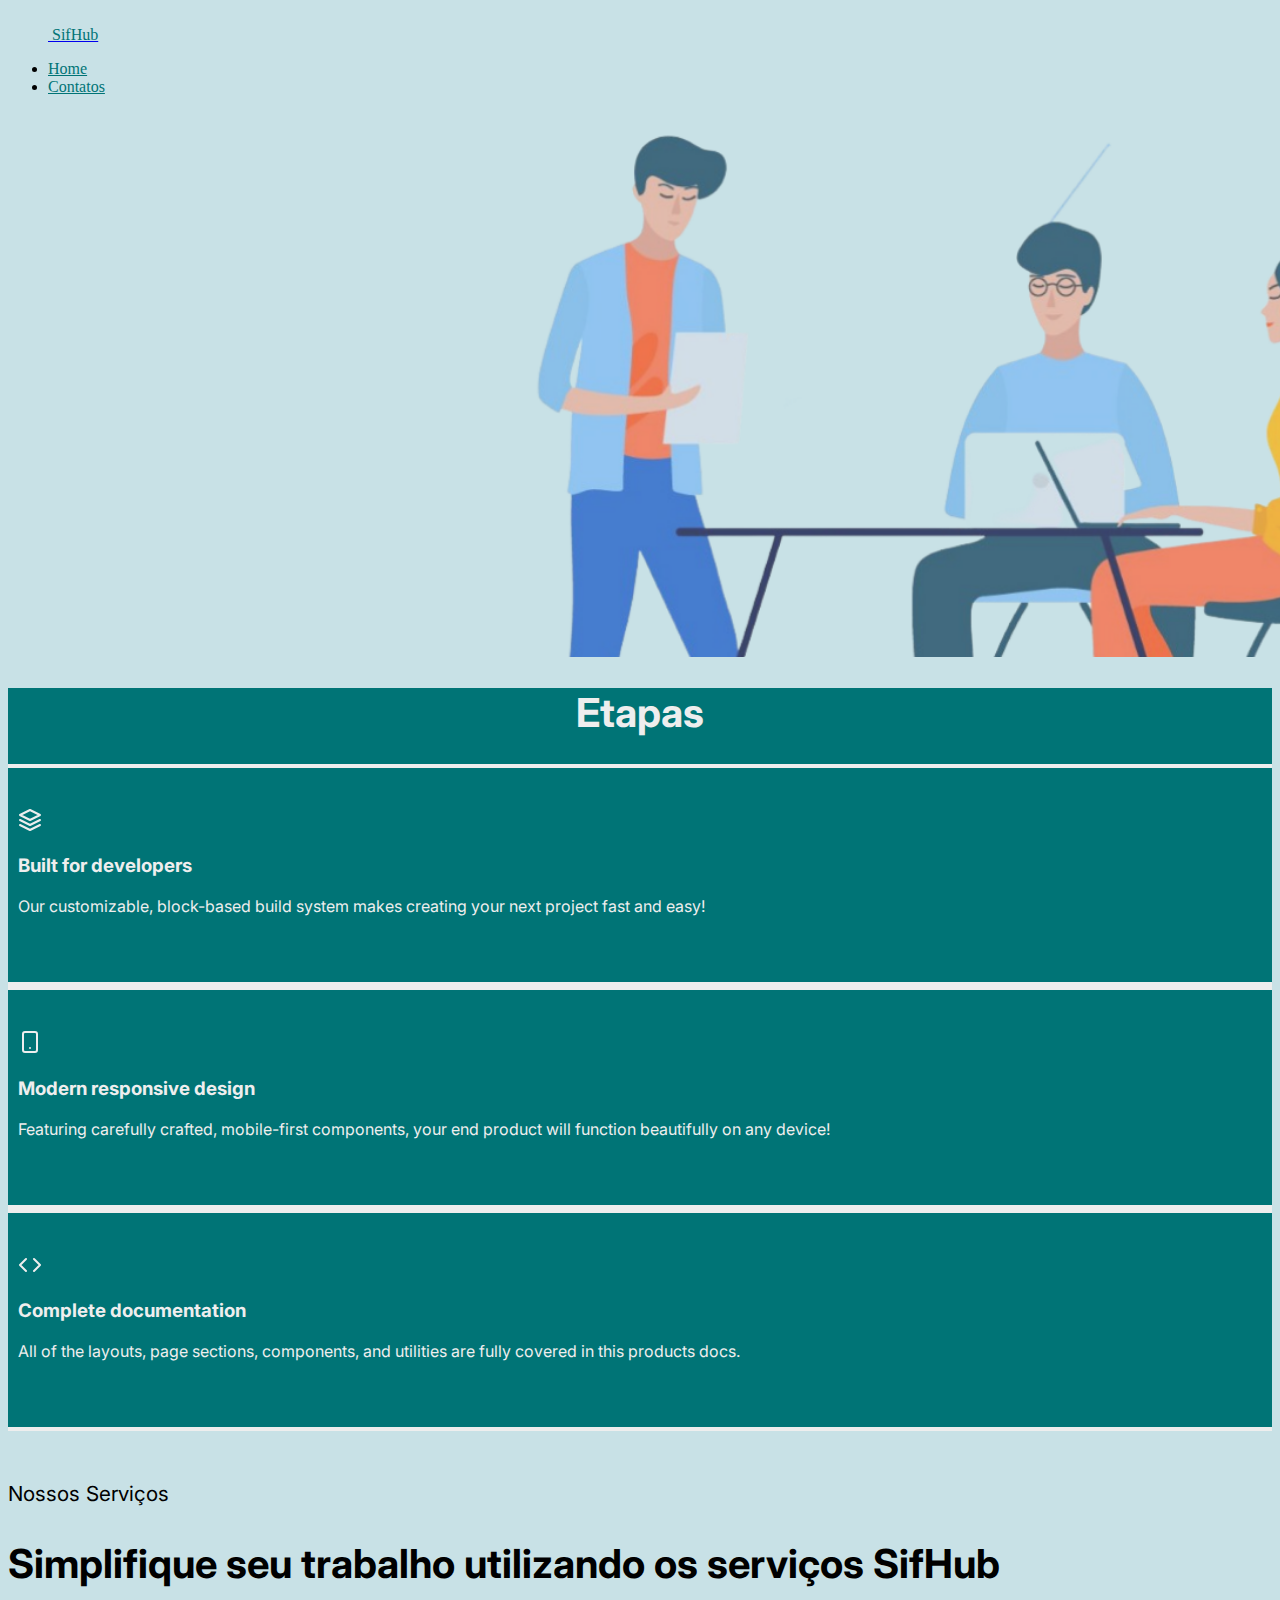
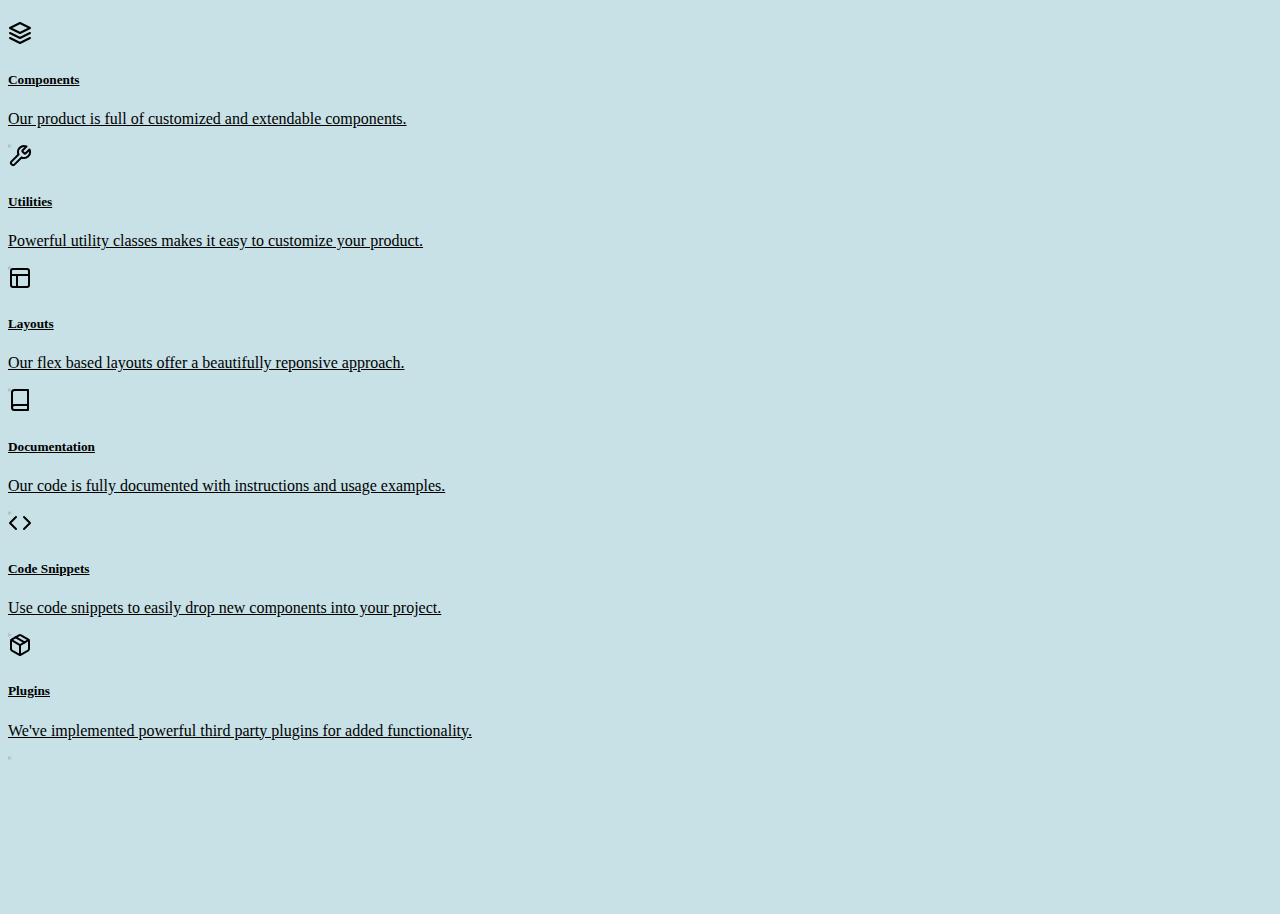
==== index.html @ 74522d8b "Add files via upload" ====
<!DOCTYPE html>
<html lang="pt-br">
<head>
    <meta charset="UTF-8">
    <meta http-equiv="X-UA-Compatible" content="IE=edge">
    <meta name="viewport" content="width=device-width, initial-scale=1.0">
    <title>SifHub</title>
    <link href="https://cdn.jsdelivr.net/npm/bootstrap@5.1.0/dist/css/bootstrap.min.css" rel="stylesheet" integrity="sha384-KyZXEAg3QhqLMpG8r+8fhAXLRk2vvoC2f3B09zVXn8CA5QIVfZOJ3BCsw2P0p/We" crossorigin="anonymous">
    <script src="https://cdn.jsdelivr.net/npm/bootstrap@5.1.0/dist/js/bootstrap.bundle.min.js" integrity="sha384-U1DAWAznBHeqEIlVSCgzq+c9gqGAJn5c/t99JyeKa9xxaYpSvHU5awsuZVVFIhvj" crossorigin="anonymous"></script>
    <script src="https://cdn.jsdelivr.net/npm/@popperjs/core@2.9.3/dist/umd/popper.min.js" integrity="sha384-eMNCOe7tC1doHpGoWe/6oMVemdAVTMs2xqW4mwXrXsW0L84Iytr2wi5v2QjrP/xp" crossorigin="anonymous"></script>
    <script src="https://cdn.jsdelivr.net/npm/bootstrap@5.1.0/dist/js/bootstrap.min.js" integrity="sha384-cn7l7gDp0eyniUwwAZgrzD06kc/tftFf19TOAs2zVinnD/C7E91j9yyk5//jjpt/" crossorigin="anonymous"></script>
    <link rel="stylesheet" href="https://use.fontawesome.com/releases/v5.15.4/css/all.css" integrity="sha384-DyZ88mC6Up2uqS4h/KRgHuoeGwBcD4Ng9SiP4dIRy0EXTlnuz47vAwmeGwVChigm" crossorigin="anonymous">
    <link rel="stylesheet" href="./css/style.css">
</head>
<body> 
    <div class="container">
        <header class="d-flex flex-wrap justify-content-center py-3 mb-4">
          <a href="http://localhost/sifhub/" class="d-flex align-items-center mb-3 mb-md-0 me-md-auto text-dark text-decoration-none">
            <svg class="bi me-2" width="40" height="32"><use xlink:href=""/></svg>
            <span class="fs-2 logo">SifHub</span>
          </a>
    
          <ul class="nav nav-pills">
            <li class="nav-item"><a href="#" class="nav-link itens">Home</a></li>
            <li class="nav-item"><a href="#" class="nav-link itens">Contatos</a></li>
        </header>
    </div>
    <div>
        <img src="./imagens/alunos.png" alt="" class="img-fluid image">
    </div>
    <section class="py-5 etapas">
        <h1>Etapas</h1>
        <div class="container py-5">
            <div class="row gx-5 text-center etapas-group">
                <div class="col-lg-4 mb-5 mb-lg-0 conteudo-etapas">
                    <div class="icon-stack icon-stack-xl mb-4 icone"><svg xmlns="http://www.w3.org/2000/svg" width="24" height="24" viewBox="0 0 24 24" fill="none" stroke="currentColor" stroke-width="2" stroke-linecap="round" stroke-linejoin="round" class="feather feather-layers"><polygon points="12 2 2 7 12 12 22 7 12 2"></polygon><polyline points="2 17 12 22 22 17"></polyline><polyline points="2 12 12 17 22 12"></polyline></svg></div>
                    <h3>Built for developers</h3>
                    <p class="mb-0">Our customizable, block-based build system makes creating your next project fast and easy!</p>
                </div>
                <div class="col-lg-4 mb-5 mb-lg-0 conteudo-etapas">
                    <div class="icon-stack icon-stack-xl bg-gradient-primary-to-secondary text-white mb-4 icone"><svg xmlns="http://www.w3.org/2000/svg" width="24" height="24" viewBox="0 0 24 24" fill="none" stroke="currentColor" stroke-width="2" stroke-linecap="round" stroke-linejoin="round" class="feather feather-smartphone"><rect x="5" y="2" width="14" height="20" rx="2" ry="2"></rect><line x1="12" y1="18" x2="12.01" y2="18"></line></svg></div>
                    <h3>Modern responsive design</h3>
                    <p class="mb-0">Featuring carefully crafted, mobile-first components, your end product will function beautifully on any device!</p>
                </div>
                <div class="col-lg-4 conteudo-etapas">
                    <div class="icon-stack icon-stack-xl bg-gradient-primary-to-secondary text-white mb-4 icone"><svg xmlns="http://www.w3.org/2000/svg" width="24" height="24" viewBox="0 0 24 24" fill="none" stroke="currentColor" stroke-width="2" stroke-linecap="round" stroke-linejoin="round" class="feather feather-code"><polyline points="16 18 22 12 16 6"></polyline><polyline points="8 6 2 12 8 18"></polyline></svg></div>
                    <h3>Complete documentation</h3>
                    <p class="mb-0">All of the layouts, page sections, components, and utilities are fully covered in this products docs.</p>
                </div>
                
            </div>
        </div>
    </section>

    <div class="container serviços">
        <div class="row gx-5 justify-content-center">
            <div class="col-lg-6">
                <div class="text-center">
                    <div class="text-xs text-uppercase-expanded  mb-2 subtitulo">Nossos Serviços</div>
                    <h2 class="mb-5 py-2 titulo">Simplifique seu trabalho utilizando os serviços SifHub</h2>
                </div>
            </div>
        </div>
        <div class="row gx-5">
            <div class="col-lg-4 col-md-6 mb-5 aos-init aos-animate" data-aos="fade-up">
                <a class="card text-center text-decoration-none h-100 lift" href="#!">
                    <div class="card-body py-5">
                        <div class="icon-stack icon-stack-lg bg-green-soft text-green mb-4"><svg xmlns="http://www.w3.org/2000/svg" width="24" height="24" viewBox="0 0 24 24" fill="none" stroke="currentColor" stroke-width="2" stroke-linecap="round" stroke-linejoin="round" class="feather feather-layers"><polygon points="12 2 2 7 12 12 22 7 12 2"></polygon><polyline points="2 17 12 22 22 17"></polyline><polyline points="2 12 12 17 22 12"></polyline></svg></div>
                        <h5>Components</h5>
                        <p class="card-text small">Our product is full of customized and extendable components.</p>
                    </div>
                </a>
            </div>
            <div class="col-lg-4 col-md-6 mb-5 aos-init aos-animate" data-aos="fade-up" data-aos-delay="100">
                <a class="card text-center text-decoration-none h-100 lift" href="#!">
                    <div class="card-body py-5">
                        <div class="icon-stack icon-stack-lg bg-red-soft text-red mb-4"><svg xmlns="http://www.w3.org/2000/svg" width="24" height="24" viewBox="0 0 24 24" fill="none" stroke="currentColor" stroke-width="2" stroke-linecap="round" stroke-linejoin="round" class="feather feather-tool"><path d="M14.7 6.3a1 1 0 0 0 0 1.4l1.6 1.6a1 1 0 0 0 1.4 0l3.77-3.77a6 6 0 0 1-7.94 7.94l-6.91 6.91a2.12 2.12 0 0 1-3-3l6.91-6.91a6 6 0 0 1 7.94-7.94l-3.76 3.76z"></path></svg></div>
                        <h5>Utilities</h5>
                        <p class="card-text small">Powerful utility classes makes it easy to customize your product.</p>
                    </div>
                </a>
            </div>
            <div class="col-lg-4 col-md-6 mb-5 aos-init aos-animate" data-aos="fade-up" data-aos-delay="150">
                <a class="card text-center text-decoration-none h-100 lift" href="#!">
                    <div class="card-body py-5">
                        <div class="icon-stack icon-stack-lg bg-yellow-soft text-yellow mb-4"><svg xmlns="http://www.w3.org/2000/svg" width="24" height="24" viewBox="0 0 24 24" fill="none" stroke="currentColor" stroke-width="2" stroke-linecap="round" stroke-linejoin="round" class="feather feather-layout"><rect x="3" y="3" width="18" height="18" rx="2" ry="2"></rect><line x1="3" y1="9" x2="21" y2="9"></line><line x1="9" y1="21" x2="9" y2="9"></line></svg></div>
                        <h5>Layouts</h5>
                        <p class="card-text small">Our flex based layouts offer a beautifully reponsive approach.</p>
                    </div>
                </a>
            </div>
            <div class="col-lg-4 col-md-6 mb-5 mb-lg-0 aos-init aos-animate" data-aos="fade-up">
                <a class="card text-center text-decoration-none h-100 lift" href="#!">
                    <div class="card-body py-5">
                        <div class="icon-stack icon-stack-lg bg-purple-soft text-purple mb-4"><svg xmlns="http://www.w3.org/2000/svg" width="24" height="24" viewBox="0 0 24 24" fill="none" stroke="currentColor" stroke-width="2" stroke-linecap="round" stroke-linejoin="round" class="feather feather-book"><path d="M4 19.5A2.5 2.5 0 0 1 6.5 17H20"></path><path d="M6.5 2H20v20H6.5A2.5 2.5 0 0 1 4 19.5v-15A2.5 2.5 0 0 1 6.5 2z"></path></svg></div>
                        <h5>Documentation</h5>
                        <p class="card-text small">Our code is fully documented with instructions and usage examples.</p>
                    </div>
                </a>
            </div>
            <div class="col-lg-4 col-md-6 mb-5 mb-md-0 aos-init aos-animate" data-aos="fade-up" data-aos-delay="100">
                <a class="card text-center text-decoration-none h-100 lift" href="#!">
                    <div class="card-body py-5">
                        <div class="icon-stack icon-stack-lg bg-blue-soft text-blue mb-4"><svg xmlns="http://www.w3.org/2000/svg" width="24" height="24" viewBox="0 0 24 24" fill="none" stroke="currentColor" stroke-width="2" stroke-linecap="round" stroke-linejoin="round" class="feather feather-code"><polyline points="16 18 22 12 16 6"></polyline><polyline points="8 6 2 12 8 18"></polyline></svg></div>
                        <h5>Code Snippets</h5>
                        <p class="card-text small">Use code snippets to easily drop new components into your project.</p>
                    </div>
                </a>
            </div>
            <div class="col-lg-4 col-md-6 aos-init aos-animate" data-aos="fade-up" data-aos-delay="150">
                <a class="card text-center text-decoration-none  lift" href="#!">
                    <div class="card-body py-5">
                        <div class="icon-stack icon-stack-lg bg-orange-soft text-orange mb-4"><svg xmlns="http://www.w3.org/2000/svg" width="24" height="24" viewBox="0 0 24 24" fill="none" stroke="currentColor" stroke-width="2" stroke-linecap="round" stroke-linejoin="round" class="feather feather-package"><line x1="16.5" y1="9.4" x2="7.5" y2="4.21"></line><path d="M21 16V8a2 2 0 0 0-1-1.73l-7-4a2 2 0 0 0-2 0l-7 4A2 2 0 0 0 3 8v8a2 2 0 0 0 1 1.73l7 4a2 2 0 0 0 2 0l7-4A2 2 0 0 0 21 16z"></path><polyline points="3.27 6.96 12 12.01 20.73 6.96"></polyline><line x1="12" y1="22.08" x2="12" y2="12"></line></svg></div>
                        <h5>Plugins</h5>
                        <p class="card-text small">We've implemented powerful third party plugins for added functionality.</p>
                    </div>
                </a>
            </div>
        </div>
    </div>
</body>
</html>
---- css/style.css ----
@import url('https://fonts.googleapis.com/css2?family=Bebas+Neue&family=Inter:wght@100;200;700;800;900&family=Roboto+Slab:wght@200;500;700;800;900&display=swap');
body{
    background-color: #C8E1E6;   
}

.logo{
    color: #007476;
}

.itens{
    color: #007476;
}


.image{
    padding-top: 20px;
    width: 118rem;
}

.etapas{
    background-color: #007476;
}

.etapas h1{
    font-family: inter;
    text-align: center;
    color: #eee;
    font-size: 2.5rem;
}

.conteudo-etapas{
    font-family: inter;
    padding-bottom: 50px;
    padding-left: 10px;
    padding-right: 10px;
    color:#eee;
    border-top: 4px solid #eee;
    border-bottom: 4px solid #eee;
}

.conteudo-etapas .icone{
    padding-top: 40px;
}

.serviços{
    padding-top: 50px;
    padding-bottom: 150px;
    background-color: #C8E1E6;
}

.serviços .titulo{
    font-family: inter;
    font-size: 2.5rem;
}

.serviços .subtitulo{
    font-family: inter;
    font-size: 1.3rem;
}


.card{
    position: relative;
    color: rgb(0, 0, 0);
    box-shadow: 2px 2px 2px 1px rgba(0, 0, 0, 0.2);
}
.card::after,.card::before{
    content: "";
    position:absolute;
    bottom: 0;
    top: 0;
    left: 0;
    right: 0;
    transition: transform .3s ease-in-out;
}

.card::before{
    border-left: 1px solid #007476;
    border-right: 1px solid #007476;
    transform: scaleY(0);
}

.card::after{
    border-top: 1px solid #007476;
    border-bottom: 1px solid #007476;
    transform: scaleX(0);
}

.card:hover::before{
    transform: scaleY(1);

}

.card:hover::after{
    transform: scaleX(1);
}

.card:hover{
    color: #007476;
    box-shadow: none;
    transition-duration: 2s;
}
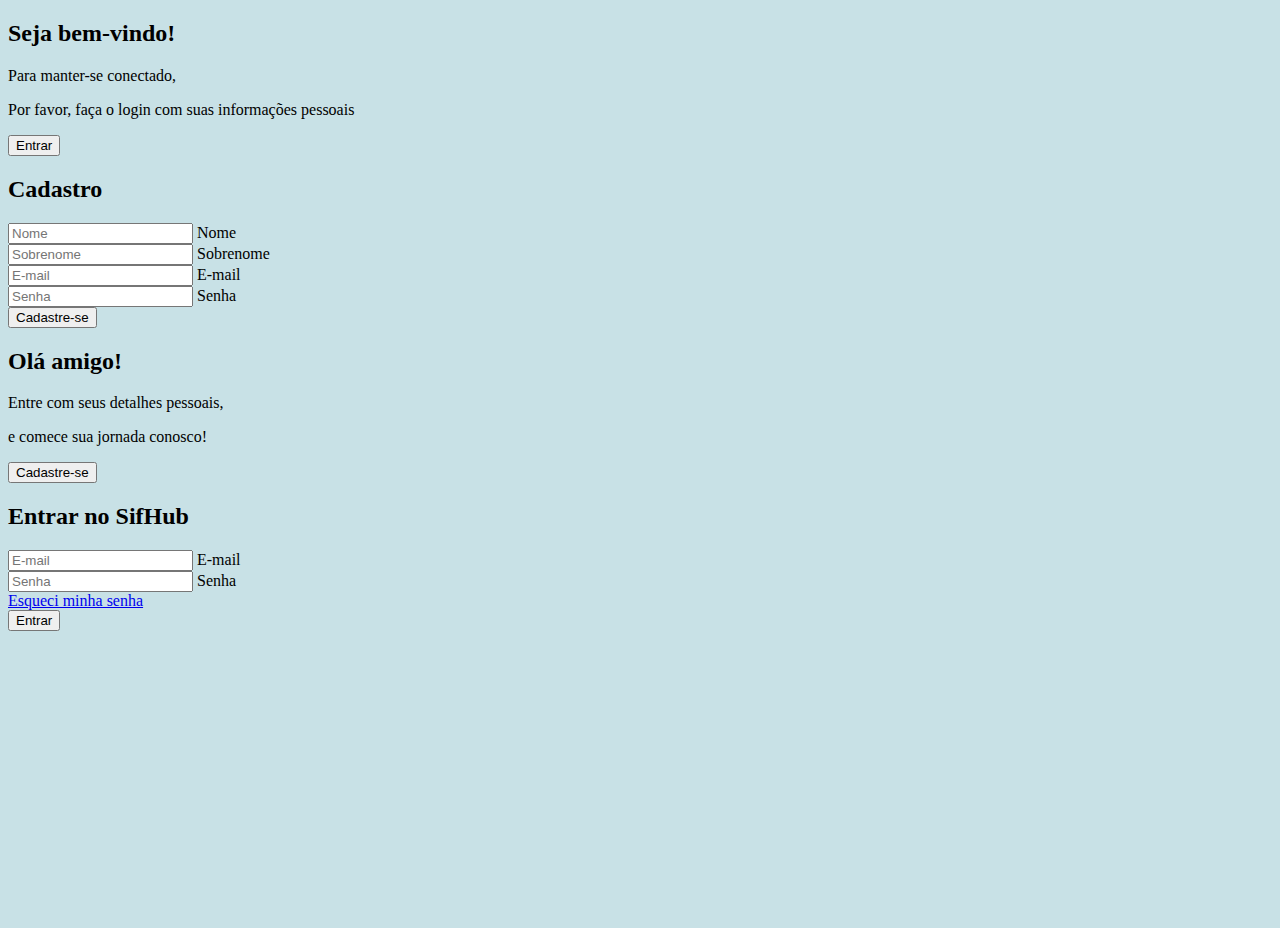
==== commit 9cea60cf: "Rename login.html to index.html" ====
--- a/index.html
+++ b/index.html
@@ -9,114 +9,70 @@
     <script src="https://cdn.jsdelivr.net/npm/bootstrap@5.1.0/dist/js/bootstrap.bundle.min.js" integrity="sha384-U1DAWAznBHeqEIlVSCgzq+c9gqGAJn5c/t99JyeKa9xxaYpSvHU5awsuZVVFIhvj" crossorigin="anonymous"></script>
     <script src="https://cdn.jsdelivr.net/npm/@popperjs/core@2.9.3/dist/umd/popper.min.js" integrity="sha384-eMNCOe7tC1doHpGoWe/6oMVemdAVTMs2xqW4mwXrXsW0L84Iytr2wi5v2QjrP/xp" crossorigin="anonymous"></script>
     <script src="https://cdn.jsdelivr.net/npm/bootstrap@5.1.0/dist/js/bootstrap.min.js" integrity="sha384-cn7l7gDp0eyniUwwAZgrzD06kc/tftFf19TOAs2zVinnD/C7E91j9yyk5//jjpt/" crossorigin="anonymous"></script>
+    <link rel="stylesheet" href="./css/style.css">
     <link rel="stylesheet" href="https://use.fontawesome.com/releases/v5.15.4/css/all.css" integrity="sha384-DyZ88mC6Up2uqS4h/KRgHuoeGwBcD4Ng9SiP4dIRy0EXTlnuz47vAwmeGwVChigm" crossorigin="anonymous">
-    <link rel="stylesheet" href="./css/style.css">
 </head>
-<body> 
-    <div class="container">
-        <header class="d-flex flex-wrap justify-content-center py-3 mb-4">
-          <a href="http://localhost/sifhub/" class="d-flex align-items-center mb-3 mb-md-0 me-md-auto text-dark text-decoration-none">
-            <svg class="bi me-2" width="40" height="32"><use xlink:href=""/></svg>
-            <span class="fs-2 logo">SifHub</span>
-          </a>
-    
-          <ul class="nav nav-pills">
-            <li class="nav-item"><a href="#" class="nav-link itens">Home</a></li>
-            <li class="nav-item"><a href="#" class="nav-link itens">Contatos</a></li>
-        </header>
-    </div>
-    <div>
-        <img src="./imagens/alunos.png" alt="" class="img-fluid image">
-    </div>
-    <section class="py-5 etapas">
-        <h1>Etapas</h1>
-        <div class="container py-5">
-            <div class="row gx-5 text-center etapas-group">
-                <div class="col-lg-4 mb-5 mb-lg-0 conteudo-etapas">
-                    <div class="icon-stack icon-stack-xl mb-4 icone"><svg xmlns="http://www.w3.org/2000/svg" width="24" height="24" viewBox="0 0 24 24" fill="none" stroke="currentColor" stroke-width="2" stroke-linecap="round" stroke-linejoin="round" class="feather feather-layers"><polygon points="12 2 2 7 12 12 22 7 12 2"></polygon><polyline points="2 17 12 22 22 17"></polyline><polyline points="2 12 12 17 22 12"></polyline></svg></div>
-                    <h3>Built for developers</h3>
-                    <p class="mb-0">Our customizable, block-based build system makes creating your next project fast and easy!</p>
-                </div>
-                <div class="col-lg-4 mb-5 mb-lg-0 conteudo-etapas">
-                    <div class="icon-stack icon-stack-xl bg-gradient-primary-to-secondary text-white mb-4 icone"><svg xmlns="http://www.w3.org/2000/svg" width="24" height="24" viewBox="0 0 24 24" fill="none" stroke="currentColor" stroke-width="2" stroke-linecap="round" stroke-linejoin="round" class="feather feather-smartphone"><rect x="5" y="2" width="14" height="20" rx="2" ry="2"></rect><line x1="12" y1="18" x2="12.01" y2="18"></line></svg></div>
-                    <h3>Modern responsive design</h3>
-                    <p class="mb-0">Featuring carefully crafted, mobile-first components, your end product will function beautifully on any device!</p>
-                </div>
-                <div class="col-lg-4 conteudo-etapas">
-                    <div class="icon-stack icon-stack-xl bg-gradient-primary-to-secondary text-white mb-4 icone"><svg xmlns="http://www.w3.org/2000/svg" width="24" height="24" viewBox="0 0 24 24" fill="none" stroke="currentColor" stroke-width="2" stroke-linecap="round" stroke-linejoin="round" class="feather feather-code"><polyline points="16 18 22 12 16 6"></polyline><polyline points="8 6 2 12 8 18"></polyline></svg></div>
-                    <h3>Complete documentation</h3>
-                    <p class="mb-0">All of the layouts, page sections, components, and utilities are fully covered in this products docs.</p>
-                </div>
-                
+<body class="m-0 p-0 d-flex justify-content-center align-items-center" style="height: 100vh; width: 100%;">
+    <div class="container m-0 p-0 d-flex justify-content-center align-items-center" style="height:100%; width: 100%;">
+        <div class="conteudo primeiro-conteudo d-flex justify-content-between align-items-center bg-light position-absolute">
+            <div class="primeira-coluna">
+                <h2 class="titulo titulo-primario">Seja bem-vindo!</h2>
+                <p class="descricao descricao-primaria pt-3">Para manter-se conectado,</p>
+                <p class="descricao descricao-primaria pb-3 mb-4">Por favor, faça o login com suas informações pessoais</p>
+                <button id="entrar" type="button" class="btn btn-outline-secondary py-2 px-5">Entrar</button>
             </div>
-        </div>
-    </section>
+            <div class="segunda-coluna d-flex flex-column align-items-center">
+                <h2 class="titulo titulo-secundario pb-2">Cadastro</h2>
+                <i class="fas fa-user-plus"></i>
+                <form>
+                    <div class="form-floating">
+                      <input type="text-area " class="form-control" id="floatingInput" placeholder="Nome">
+                      <label for="floatingInput"><i class="far fa-user"></i> Nome</label>
+                    </div>
+                    <div class="form-floating mt-2">
+                        <input type="text-area" class="form-control" id="floatingInput" placeholder="Sobrenome">
+                        <label for="floatingInput pb-2"><i class="far fa-user"></i>Sobrenome</label>
+                      </div>
+                    <div class="form-floating mt-2">
+                        <input type="email" class="form-control" id="floatingInput" placeholder="E-mail">
+                        <label for="floatingInput"><i class="far fa-envelope"></i>E-mail</label>
+                    </div>
+                    <div class="form-floating mt-2 mb-5">
+                      <input type="password" class="form-control" id="floatingPassword" placeholder="Senha">
+                      <label for="floatingPassword"><i class="fas fa-lock"></i>Senha</label>
+                    </div>
+                    <button class="w-100 btn" type="submit">Cadastre-se</button>
+                </form><!--Formulário-->
+            </div><!--Segunda coluna-->
+        </div><!--Primeiro conteudo-->
 
-    <div class="container serviços">
-        <div class="row gx-5 justify-content-center">
-            <div class="col-lg-6">
-                <div class="text-center">
-                    <div class="text-xs text-uppercase-expanded  mb-2 subtitulo">Nossos Serviços</div>
-                    <h2 class="mb-5 py-2 titulo">Simplifique seu trabalho utilizando os serviços SifHub</h2>
-                </div>
+        <div class="conteudo segundo-conteudo d-flex justify-content-between align-items-center bg-light position-absolute">
+            <div class="primeira-coluna">
+                <h2 class="titulo titulo-primario">Olá amigo!</h2>
+                <p class="descricao descricao-primaria pt-3">Entre com seus detalhes pessoais,</p>
+                <p class="descricao descricao-primaria pb-3 mb-4">e comece sua jornada conosco!</p>
+                <button id="cadastro" type="button" class="btn btn-outline-secondary ">Cadastre-se</button>
             </div>
-        </div>
-        <div class="row gx-5">
-            <div class="col-lg-4 col-md-6 mb-5 aos-init aos-animate" data-aos="fade-up">
-                <a class="card text-center text-decoration-none h-100 lift" href="#!">
-                    <div class="card-body py-5">
-                        <div class="icon-stack icon-stack-lg bg-green-soft text-green mb-4"><svg xmlns="http://www.w3.org/2000/svg" width="24" height="24" viewBox="0 0 24 24" fill="none" stroke="currentColor" stroke-width="2" stroke-linecap="round" stroke-linejoin="round" class="feather feather-layers"><polygon points="12 2 2 7 12 12 22 7 12 2"></polygon><polyline points="2 17 12 22 22 17"></polyline><polyline points="2 12 12 17 22 12"></polyline></svg></div>
-                        <h5>Components</h5>
-                        <p class="card-text small">Our product is full of customized and extendable components.</p>
+            <div class="segunda-coluna d-flex flex-column align-items-center">
+                <h2 class="titulo titulo-secundario pb-3">Entrar no SifHub</h2>
+                <form>
+                    <div class="form-floating mt-2">
+                        <input type="email" class="form-control" id="floatingInput" placeholder="E-mail">
+                        <label for="floatingInput"><i class="far fa-envelope"></i>E-mail</label>
                     </div>
-                </a>
-            </div>
-            <div class="col-lg-4 col-md-6 mb-5 aos-init aos-animate" data-aos="fade-up" data-aos-delay="100">
-                <a class="card text-center text-decoration-none h-100 lift" href="#!">
-                    <div class="card-body py-5">
-                        <div class="icon-stack icon-stack-lg bg-red-soft text-red mb-4"><svg xmlns="http://www.w3.org/2000/svg" width="24" height="24" viewBox="0 0 24 24" fill="none" stroke="currentColor" stroke-width="2" stroke-linecap="round" stroke-linejoin="round" class="feather feather-tool"><path d="M14.7 6.3a1 1 0 0 0 0 1.4l1.6 1.6a1 1 0 0 0 1.4 0l3.77-3.77a6 6 0 0 1-7.94 7.94l-6.91 6.91a2.12 2.12 0 0 1-3-3l6.91-6.91a6 6 0 0 1 7.94-7.94l-3.76 3.76z"></path></svg></div>
-                        <h5>Utilities</h5>
-                        <p class="card-text small">Powerful utility classes makes it easy to customize your product.</p>
+                    <div class="form-floating mt-3 pb-4">
+                      <input type="password" class="form-control" id="floatingPassword" placeholder="Senha">
+                      <label for="floatingPassword"><i class="fas fa-lock"></i>Senha</label class="">
+                      <div class="remember mb-4 mt-4">
+                        <a href="#">Esqueci minha senha</a>
                     </div>
-                </a>
-            </div>
-            <div class="col-lg-4 col-md-6 mb-5 aos-init aos-animate" data-aos="fade-up" data-aos-delay="150">
-                <a class="card text-center text-decoration-none h-100 lift" href="#!">
-                    <div class="card-body py-5">
-                        <div class="icon-stack icon-stack-lg bg-yellow-soft text-yellow mb-4"><svg xmlns="http://www.w3.org/2000/svg" width="24" height="24" viewBox="0 0 24 24" fill="none" stroke="currentColor" stroke-width="2" stroke-linecap="round" stroke-linejoin="round" class="feather feather-layout"><rect x="3" y="3" width="18" height="18" rx="2" ry="2"></rect><line x1="3" y1="9" x2="21" y2="9"></line><line x1="9" y1="21" x2="9" y2="9"></line></svg></div>
-                        <h5>Layouts</h5>
-                        <p class="card-text small">Our flex based layouts offer a beautifully reponsive approach.</p>
+                    <div class="alinhar d-flex justify-content-center">
+                        <button class="w-50 btn" type="submit">Entrar</button>
                     </div>
-                </a>
-            </div>
-            <div class="col-lg-4 col-md-6 mb-5 mb-lg-0 aos-init aos-animate" data-aos="fade-up">
-                <a class="card text-center text-decoration-none h-100 lift" href="#!">
-                    <div class="card-body py-5">
-                        <div class="icon-stack icon-stack-lg bg-purple-soft text-purple mb-4"><svg xmlns="http://www.w3.org/2000/svg" width="24" height="24" viewBox="0 0 24 24" fill="none" stroke="currentColor" stroke-width="2" stroke-linecap="round" stroke-linejoin="round" class="feather feather-book"><path d="M4 19.5A2.5 2.5 0 0 1 6.5 17H20"></path><path d="M6.5 2H20v20H6.5A2.5 2.5 0 0 1 4 19.5v-15A2.5 2.5 0 0 1 6.5 2z"></path></svg></div>
-                        <h5>Documentation</h5>
-                        <p class="card-text small">Our code is fully documented with instructions and usage examples.</p>
-                    </div>
-                </a>
-            </div>
-            <div class="col-lg-4 col-md-6 mb-5 mb-md-0 aos-init aos-animate" data-aos="fade-up" data-aos-delay="100">
-                <a class="card text-center text-decoration-none h-100 lift" href="#!">
-                    <div class="card-body py-5">
-                        <div class="icon-stack icon-stack-lg bg-blue-soft text-blue mb-4"><svg xmlns="http://www.w3.org/2000/svg" width="24" height="24" viewBox="0 0 24 24" fill="none" stroke="currentColor" stroke-width="2" stroke-linecap="round" stroke-linejoin="round" class="feather feather-code"><polyline points="16 18 22 12 16 6"></polyline><polyline points="8 6 2 12 8 18"></polyline></svg></div>
-                        <h5>Code Snippets</h5>
-                        <p class="card-text small">Use code snippets to easily drop new components into your project.</p>
-                    </div>
-                </a>
-            </div>
-            <div class="col-lg-4 col-md-6 aos-init aos-animate" data-aos="fade-up" data-aos-delay="150">
-                <a class="card text-center text-decoration-none  lift" href="#!">
-                    <div class="card-body py-5">
-                        <div class="icon-stack icon-stack-lg bg-orange-soft text-orange mb-4"><svg xmlns="http://www.w3.org/2000/svg" width="24" height="24" viewBox="0 0 24 24" fill="none" stroke="currentColor" stroke-width="2" stroke-linecap="round" stroke-linejoin="round" class="feather feather-package"><line x1="16.5" y1="9.4" x2="7.5" y2="4.21"></line><path d="M21 16V8a2 2 0 0 0-1-1.73l-7-4a2 2 0 0 0-2 0l-7 4A2 2 0 0 0 3 8v8a2 2 0 0 0 1 1.73l7 4a2 2 0 0 0 2 0l7-4A2 2 0 0 0 21 16z"></path><polyline points="3.27 6.96 12 12.01 20.73 6.96"></polyline><line x1="12" y1="22.08" x2="12" y2="12"></line></svg></div>
-                        <h5>Plugins</h5>
-                        <p class="card-text small">We've implemented powerful third party plugins for added functionality.</p>
-                    </div>
-                </a>
-            </div>
-        </div>
-    </div>
-</body>
-</html>+                </form><!--Formulário-->
+            </div><!--Segunda coluna-->
+        </div><!--Segundo conteudo-->
+    </div><!--Container-->
+    <script src="./js/app.js"></script>
+</body>    
+</html>
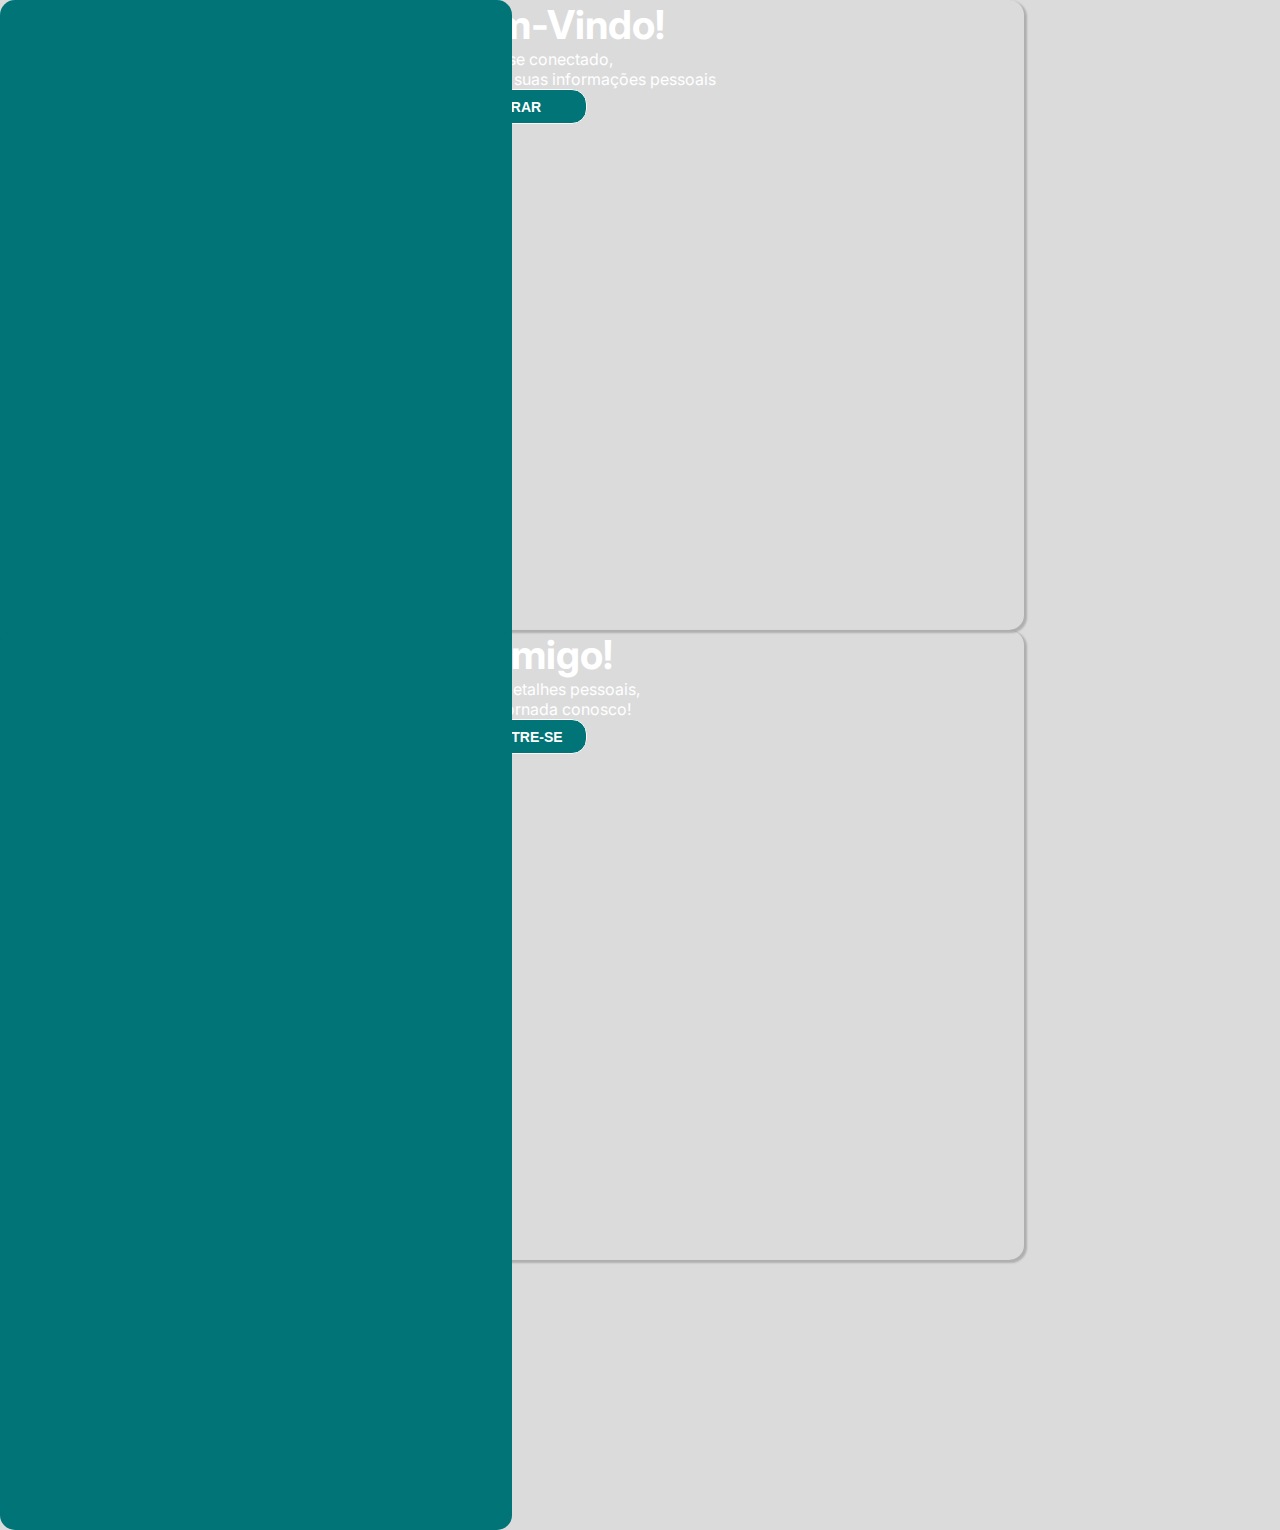
==== commit 0c526f66: "Add files via upload" ====
--- a/index.html
+++ b/index.html
@@ -13,15 +13,15 @@
     <link rel="stylesheet" href="https://use.fontawesome.com/releases/v5.15.4/css/all.css" integrity="sha384-DyZ88mC6Up2uqS4h/KRgHuoeGwBcD4Ng9SiP4dIRy0EXTlnuz47vAwmeGwVChigm" crossorigin="anonymous">
 </head>
 <body class="m-0 p-0 d-flex justify-content-center align-items-center" style="height: 100vh; width: 100%;">
-    <div class="container m-0 p-0 d-flex justify-content-center align-items-center" style="height:100%; width: 100%;">
-        <div class="conteudo primeiro-conteudo d-flex justify-content-between align-items-center bg-light position-absolute">
-            <div class="primeira-coluna">
+    <div class="container-fluid m-0 p-0 d-flex justify-content-center align-items-center" style="height:100%; width: 100%;">
+        <div class="container-fluid m-0 p-0 conteudo primeiro-conteudo d-flex justify-content-between align-items-center bg-light position-absolute">
+            <div class="container-fluid m-0 p-0 primeira-coluna">
                 <h2 class="titulo titulo-primario">Seja bem-vindo!</h2>
-                <p class="descricao descricao-primaria pt-3">Para manter-se conectado,</p>
-                <p class="descricao descricao-primaria pb-3 mb-4">Por favor, faça o login com suas informações pessoais</p>
+                <p class="h6 descricao-primaria pt-3">Para manter-se conectado,</p>
+                <p class="h6 descricao-primaria pb-3 mb-4">Por favor, faça o login com suas informações pessoais</p>
                 <button id="entrar" type="button" class="btn btn-outline-secondary py-2 px-5">Entrar</button>
             </div>
-            <div class="segunda-coluna d-flex flex-column align-items-center">
+            <div class="container-fluid m-0 p-0 segunda-coluna d-flex flex-column align-items-center">
                 <h2 class="titulo titulo-secundario pb-2">Cadastro</h2>
                 <i class="fas fa-user-plus"></i>
                 <form>
@@ -46,14 +46,14 @@
             </div><!--Segunda coluna-->
         </div><!--Primeiro conteudo-->
 
-        <div class="conteudo segundo-conteudo d-flex justify-content-between align-items-center bg-light position-absolute">
-            <div class="primeira-coluna">
+        <div class="container-fluid m-0 p-0 conteudo segundo-conteudo d-flex justify-content-between align-items-center bg-light position-absolute">
+            <div class="container-fluid m-0 p-0 primeira-coluna">
                 <h2 class="titulo titulo-primario">Olá amigo!</h2>
-                <p class="descricao descricao-primaria pt-3">Entre com seus detalhes pessoais,</p>
-                <p class="descricao descricao-primaria pb-3 mb-4">e comece sua jornada conosco!</p>
+                <p class="h6 descricao-primaria pt-3">Entre com seus detalhes pessoais,</p>
+                <p class="h6 descricao-primaria pb-3 mb-4">e comece sua jornada conosco!</p>
                 <button id="cadastro" type="button" class="btn btn-outline-secondary ">Cadastre-se</button>
             </div>
-            <div class="segunda-coluna d-flex flex-column align-items-center">
+            <div class="container-fluid m-0 p-0 segunda-coluna d-flex flex-column align-items-center">
                 <h2 class="titulo titulo-secundario pb-3">Entrar no SifHub</h2>
                 <form>
                     <div class="form-floating mt-2">
@@ -75,4 +75,4 @@
     </div><!--Container-->
     <script src="./js/app.js"></script>
 </body>    
-</html>
+</html>--- a/css/style.css
+++ b/css/style.css
@@ -1,102 +1,425 @@
 @import url('https://fonts.googleapis.com/css2?family=Bebas+Neue&family=Inter:wght@100;200;700;800;900&family=Roboto+Slab:wght@200;500;700;800;900&display=swap');
+
+*{
+    margin: 0;
+    padding: 0;
+    box-sizing: border-box;
+}
+
 body{
-    background-color: #C8E1E6;   
-}
-
-.logo{
+    background-color: #dbdbdb;
+    font-family: Inter;
+}
+
+.container{
+    max-width: 1900px;
+}
+
+.conteudo{
+    width: 80%;
+    height: 70%;
+    box-shadow: 2px 2px 2px 1px rgba(0, 0, 0, 0.2);
+}
+
+.conteudo::before{
+    content: "";
+    position: absolute;
+    background-color: #007476;
+    width: 40%;
+    height: 100%;
+    border-top-left-radius: 15px;
+    border-bottom-left-radius: 15px;
+    border-top-right-radius: 15px;
+    border-bottom-right-radius: 15px;
+    left: 0;
+}
+
+.titulo{
+    font-size: 40px;
+    font-weight: bold;
+    text-transform: capitalize;
+}
+
+.titulo-primario{
+    color: white;
+}
+
+.titulo-secundario{
     color: #007476;
 }
 
-.itens{
+.descricao-primaria{
+    color: white;
+}
+
+.descricao-secundaria{
+    color: #7f8c8d;
+}
+
+.btn{
+    border-radius: 15px;
+    text-transform: uppercase;
+    color: white;
+    font-size: 14px;
+    font-weight: bold;
+    box-shadow: none;
+    width: 150px;
+    height: 35px;
+    background-color: #007476;
+    transition:background-color 0.4s;
+}
+
+.btn:hover{
+    background-color: white;
     color: #007476;
-}
-
-
-.image{
-    padding-top: 20px;
-    width: 118rem;
-}
-
-.etapas{
+    border-color: #015758;
+    transition:ease-in-out;
+    transition-duration: 0.1s;
+}
+
+.btn-check:focus+.btn-primary, .btn-primary:focus {
+    border:none;
+    box-shadow: none;
+}
+
+.btn-check:focus+.btn, .btn:focus {
+    outline: none;
+    box-shadow: none;
+}
+
+.btn-check:active+.btn-outline-secondary:focus, .btn-check:checked+.btn-outline-secondary:focus, .btn-outline-secondary.active:focus, .btn-outline-secondary.dropdown-toggle.show:focus, .btn-outline-secondary:active:focus {
+     box-shadow: none;
+}
+
+.btn-outline-secondary{
     background-color: #007476;
-}
-
-.etapas h1{
-    font-family: inter;
+    border: 1px solid white;
+}
+
+
+.btn-outline-secondary:hover{
+    background-color: white;
+    color: #007476;
+    border: 1px solid white;
+}
+
+.primeiro-conteudo{
+    border-radius: 15px;
+}
+
+.segundo-conteudo{
+    border-radius: 15px;
+}
+
+.segundo-conteudo .primeira-coluna{
+    order:2;
+    z-index: -1;
+}
+
+.segundo-conteudo .segunda-coluna{
+    order: 1;
+    z-index: -1;
+}
+
+.primeira-coluna{
     text-align: center;
-    color: #eee;
-    font-size: 2.5rem;
-}
-
-.conteudo-etapas{
-    font-family: inter;
-    padding-bottom: 50px;
-    padding-left: 10px;
-    padding-right: 10px;
-    color:#eee;
-    border-top: 4px solid #eee;
-    border-bottom: 4px solid #eee;
-}
-
-.conteudo-etapas .icone{
-    padding-top: 40px;
-}
-
-.serviços{
-    padding-top: 50px;
-    padding-bottom: 150px;
-    background-color: #C8E1E6;
-}
-
-.serviços .titulo{
-    font-family: inter;
-    font-size: 2.5rem;
-}
-
-.serviços .subtitulo{
-    font-family: inter;
-    font-size: 1.3rem;
-}
-
-
-.card{
+    flex: 2;
+    z-index: 10;
+}
+
+.segunda-coluna{
+    flex: 3;
+    z-index: 11;
+}
+
+form{
+    width: 50%;
+}
+
+
+form input{
+    height: 50px;
+    border: none;
+}
+
+.segundo-conteudo form{
+    width: 50%;
+}
+
+.form-control{
+    color: #007476;
+    font-size: 20px;
+}
+
+.far{
+    padding-right: 8px;
+}
+
+.fa-lock{
+    padding-right: 8px;
+}
+
+.fa-user-plus{
+    padding: 20px;
+    font-size: 30px;
+    background-color: rgba(0, 128, 128, 0.753);
+    border-radius: 150%;
+    margin-bottom: 25px;
+    color: white;
+}
+
+.form-control:focus {
+    color: #007476;
+    background-color: rgb(241, 236, 236);
+    border-color: #007476;
+    outline: 0;
+    box-shadow: none;
+    font-size: 20px;
+}
+
+.remember{
+    text-align: center;
+    align-content: center;
+    margin: 15px 0 auto;
+}
+
+.remember a{
+    color:#007476;
+}
+
+label{
+    font-size: 20px;
+}
+
+.entrar-js .primeiro-conteudo .primeira-coluna,
+.entrar-js .primeiro-conteudo .segunda-coluna{
+    z-index: -1;
+}
+
+.entrar-js .segundo-conteudo .primeira-coluna,
+.entrar-js .segundo-conteudo .segunda-coluna{
+    z-index: 11;
+}
+
+.entrar-js .conteudo::before{
+    left: 60%;
+    border-top-right-radius: 15px;
+    border-bottom-right-radius: 15px;
+    animation: slidein 1.5s;
+    z-index: 12;
+}
+
+.entrar-js .segundo-conteudo .primeira-coluna{
+    z-index: 13;
+}
+
+.cadastro-js .conteudo::before{
+    animation: slideout 1.5s;
+    z-index: 12;
+}
+
+.cadastro-js .segundo-conteudo .primeira-coluna,
+.cadastro-js .segundo-conteudo .segunda-coluna{
+    z-index: -1;
+}
+
+.cadastro-js .primeiro-conteudo .segunda-coluna{
+    z-index: 11;
+}
+
+.cadastro-js .primeiro-conteudo .primeira-coluna{
+    z-index: 13;
+}
+
+
+.entrar-js .primeiro-conteudo .segunda-coluna{
+    z-index: -1;
     position: relative;
-    color: rgb(0, 0, 0);
-    box-shadow: 2px 2px 2px 1px rgba(0, 0, 0, 0.2);
-}
-.card::after,.card::before{
-    content: "";
-    position:absolute;
-    bottom: 0;
-    top: 0;
-    left: 0;
-    right: 0;
-    transition: transform .3s ease-in-out;
-}
-
-.card::before{
-    border-left: 1px solid #007476;
-    border-right: 1px solid #007476;
-    transform: scaleY(0);
-}
-
-.card::after{
-    border-top: 1px solid #007476;
-    border-bottom: 1px solid #007476;
-    transform: scaleX(0);
-}
-
-.card:hover::before{
-    transform: scaleY(1);
-
-}
-
-.card:hover::after{
-    transform: scaleX(1);
-}
-
-.card:hover{
-    color: #007476;
-    box-shadow: none;
-    transition-duration: 2s;
-}
+    animation: deslocamento 1.5s;
+}
+
+@keyframes deslocamento{
+    from{
+        left: 0;
+        opacity: 1;
+        z-index: 12;
+    }
+
+    to{
+        left: -110px;
+        opacity: 0;
+    }
+
+    25% {
+        left: -80px;
+        opacity: -5;
+    }
+
+    50% {
+        left: -100px;
+        opacity: .2;
+    }
+}
+
+/*ANIMAÇÃO CSS*/
+
+@keyframes slidein{
+    from {
+        left: 0;
+        width: 50%;
+    }
+
+    25% {
+        left: 5%;
+        width: 50%;
+    }
+
+    50% {
+        left: 25%;
+        width: 60%;
+    }
+
+    75% {
+        left: 45%;
+        width: 50%;
+    }
+
+    100% {
+        left: 60%;
+        width: 40%;
+    }
+}
+
+@keyframes slideout{
+    from {
+        left: 60%;
+        width: 40%; 
+    }
+
+    25% {
+        left: 45%;
+        width: 50%;
+    }
+
+    50% {
+        left: 25%;
+        width: 60%;
+    }
+
+    75% {
+        left: 5%;
+        width: 50%;
+    }
+
+    100% {
+        left: 0;
+        width: 40%
+    }
+}
+
+/*Responsive*/
+
+@media screen and (max-width: 1040px) {
+    .conteudo {
+        width: 100%;
+        height: 100%;
+    }
+
+    .conteudo::before {
+        width: 100%;
+        height: 40%;
+        top: 0;
+        border-radius: 0;
+    }
+    .primeiro-conteudo, .segundo-conteudo {
+        flex-direction: column;
+        justify-content: space-around;
+    }
+
+    .primeira-coluna, .segunda-coluna {
+        width: 100%;
+    }
+
+    .entrar-js .conteudo::before {
+        top: 60%;
+        left: 0;
+        border-radius: 0;
+
+    }
+
+    .form {
+        width: 100%;
+    }
+
+    /* ANIMAÇÃO MOBILE CSS*/
+
+    @keyframes slidein {
+
+        from {
+            top: 0;
+            height: 40%;
+        }
+
+        25% {
+            top: 5%;
+            height: 50%;
+        }
+
+        50% {
+            top: 25%;
+            height: 60%;
+        }
+
+        75% {
+            top: 45%;
+            height: 50%;
+        }
+
+        to {
+            top: 60%;
+            height: 40%;
+        }
+    }
+
+    @keyframes slideout {
+
+        from {
+            top: 60%;
+            height: 40%;
+        }
+
+        25% {
+            top: 45%;
+            height: 50%;
+        }
+
+        50% {
+            top: 25%;
+            height: 60%;
+        }
+
+        75% {
+            top: 5%;
+            height: 50%;
+        }
+
+        to {
+            top: 0;
+            height: 40%;
+        }
+    }
+
+}
+
+@media screen and (max-width: 740px){
+    .form {
+        width: 50%;
+    }
+}
+
+@media screen and (max-width: 425px){
+    .form {
+        width: 100%;
+        height: 100%;
+    }
+}
